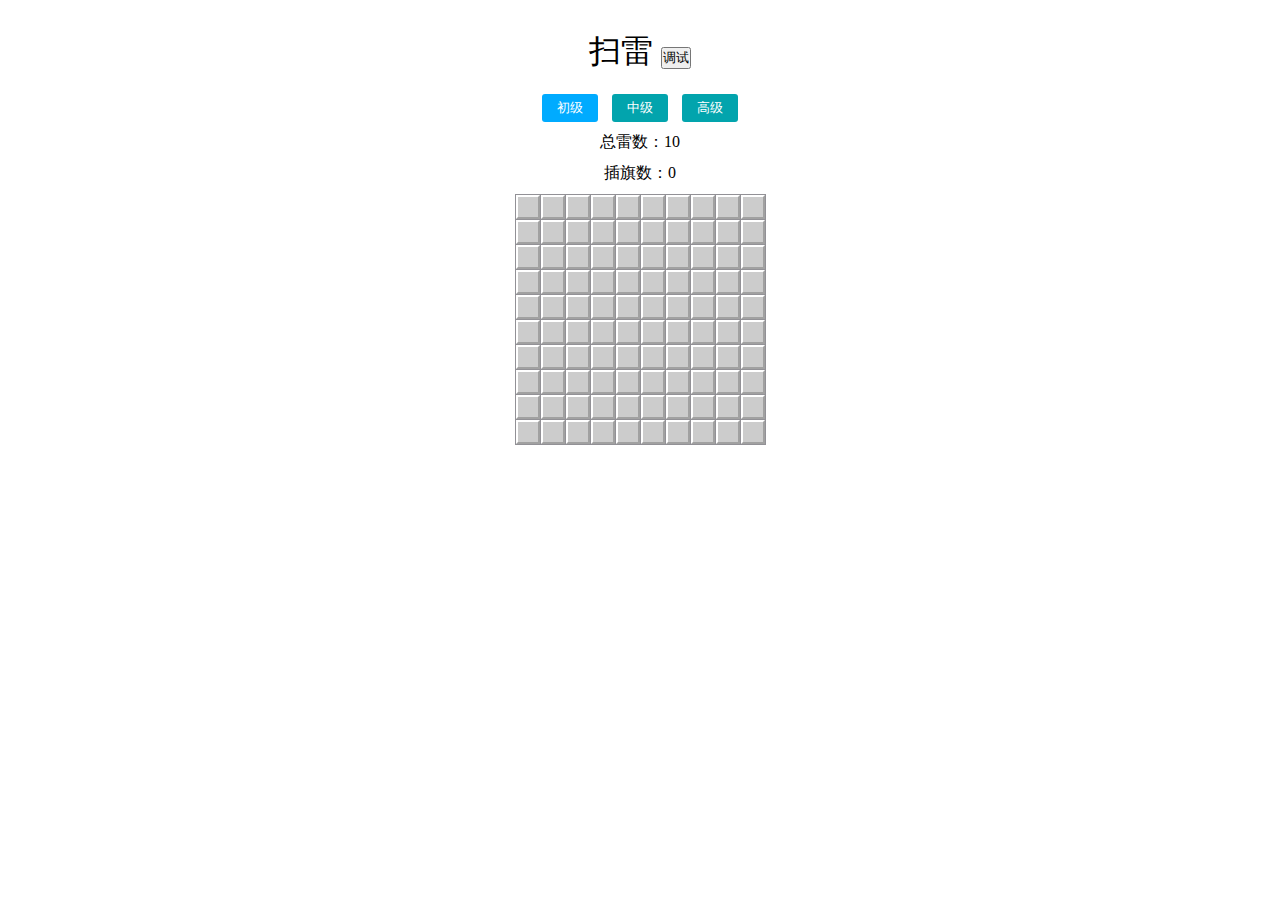
==== html/index.html @ b11a7c64 "first commmit" ====
<!DOCTYPE html>
<html lang="en">
<head>
    <meta charset="UTF-8">
    <meta http-equiv="X-UA-Compatible" content="IE=edge">
    <meta name="viewport" content="width=device-width, initial-scale=1.0">
    <title>扫雷游戏</title>
    <link rel="stylesheet" href="../css/index.css">
</head>
<body>
    <!-- 游戏最外层容器 -->
    <div class="container"> 
         <!-- 游戏标题 -->
        <h1>扫雷
            <button class="tiaoshi">调试</button>
        </h1>
        
        <!-- 调试 -->
    <div >
        
    </div>
        <!-- 游戏难度 -->
        <div class="level">
            <button class="active">初级</button>
            <button>中级</button>
            <button>高级</button>   
        </div>
        <!-- 游戏信息 -->
        <div>
            <div class="info">总雷数：<span class="mineNum">10</span></div>
            <div class="info">插旗数：<span class="flagNum">0</span></div>
        </div>
        <!-- 扫雷区域，通过js动态生成 -->
        <div class="mineArea"></div>
    </div>
    <script src="../js/tool.js"></script>
    <script src="../js/config.js"></script>
    <script src="../js/index.js"></script>
</body>
</html>
---- css/index.css ----
*{
    /* 初始化内外边距 */
    margin:0;
    padding:0;
    box-sizing: border-box;
}

/* 游戏最外层容器 */

/* 游戏标题 */
h1{
    text-align: center;
    font-size: 46;
    font-weight: 100;
    margin: 30px auto 20px auto;
}
/* 调试 */
.tiaoshi{
    cursor: pointer;
}
/* 游戏难度 */
.level{
    text-align: center;
    margin-bottom: 10px;
}

.level button{
    padding: 5px 15px;
    background: #02a4ad;
    color: white;
    outline: none;
    border: none;
    border-radius: 3px;
    margin: 0 5px;
    cursor: pointer;
}

.level button.active{
    background-color: #00abff;
}

/* 游戏信息 */
.info{
    text-align: center;
    font-weight: 200;
    margin: 10px auto;
}

/* 表格相关样式 */
table{
    background-color: #929196;
    margin:0 auto;
    border-spacing: 1px;
}

table td{
    width: 24px;
    height: 24px;
    background-color: #ccc;
    border:2px solid;
    border-color: #fff #a1a1a1 #a1a1a1 #fff;
    text-align: center;
    line-height: 24px;
    font-weight: bold;
    cursor: pointer;
}

td>div{
    width: 100%;
    height: 100%;
}

td>div.mine{
    background: #ccc url("../images/mine.png") center/cover no-repeat;
    opacity: 0;
}

td>div.mine.tiaoshi{
    background: #ccc url("../images/mine.png") center/cover no-repeat;
    opacity: 1;
}
td>div.flag{
    background: #ccc url("../images/flag.png") center/cover no-repeat;
    opacity:1; 
}

td>div.error{
    background-color: rgb(216,0,0);
}

td>div.right{
    background-color:green;
}

td>div.zero{
   width: 20px;   /*  更简单的方法？？？ */
    height: 20px;
    border-color: #d9d9d9;
    background: #d9d9d9;
}
td>div.one{
    width: 20px;
    height: 20px;
    border-color: #d9d9d9;
    background: #d9d9d9;
    color:#0332fe;
}
td>div.two{
    width: 20px;
    height: 20px;
    border-color: #d9d9d9;
    background: #d9d9d9;
    color:#019f02;
}
td>div.three{
    width: 20px;
    height: 20px;
    border-color: #d9d9d9;
    background: #d9d9d9;
    color:#ff2600;
}
td>div.four{
    width: 20px;
    height: 20px;
    border-color: #d9d9d9;
    background: #d9d9d9;
    color:#93208f;
}
td>div.five{
    width: 20px;
    height: 20px;
    border-color: #d9d9d9;
    background: #d9d9d9;
    color:#ff7f29;
}
td>div.six{
    width: 20px;
    height: 20px;
    border-color: #d9d9d9;
    background: #d9d9d9;
    color:#ff3fff;
}
td>div.seven{
    width: 20px;
    height: 20px;
    border-color: #d9d9d9;
    background: #d9d9d9;
    color:#3fffbf;
}
td>div.eight{
    width: 20px;
    height: 20px;
    border-color: #d9d9d9;
    background: #d9d9d9;
    color:#22ee0f;
}
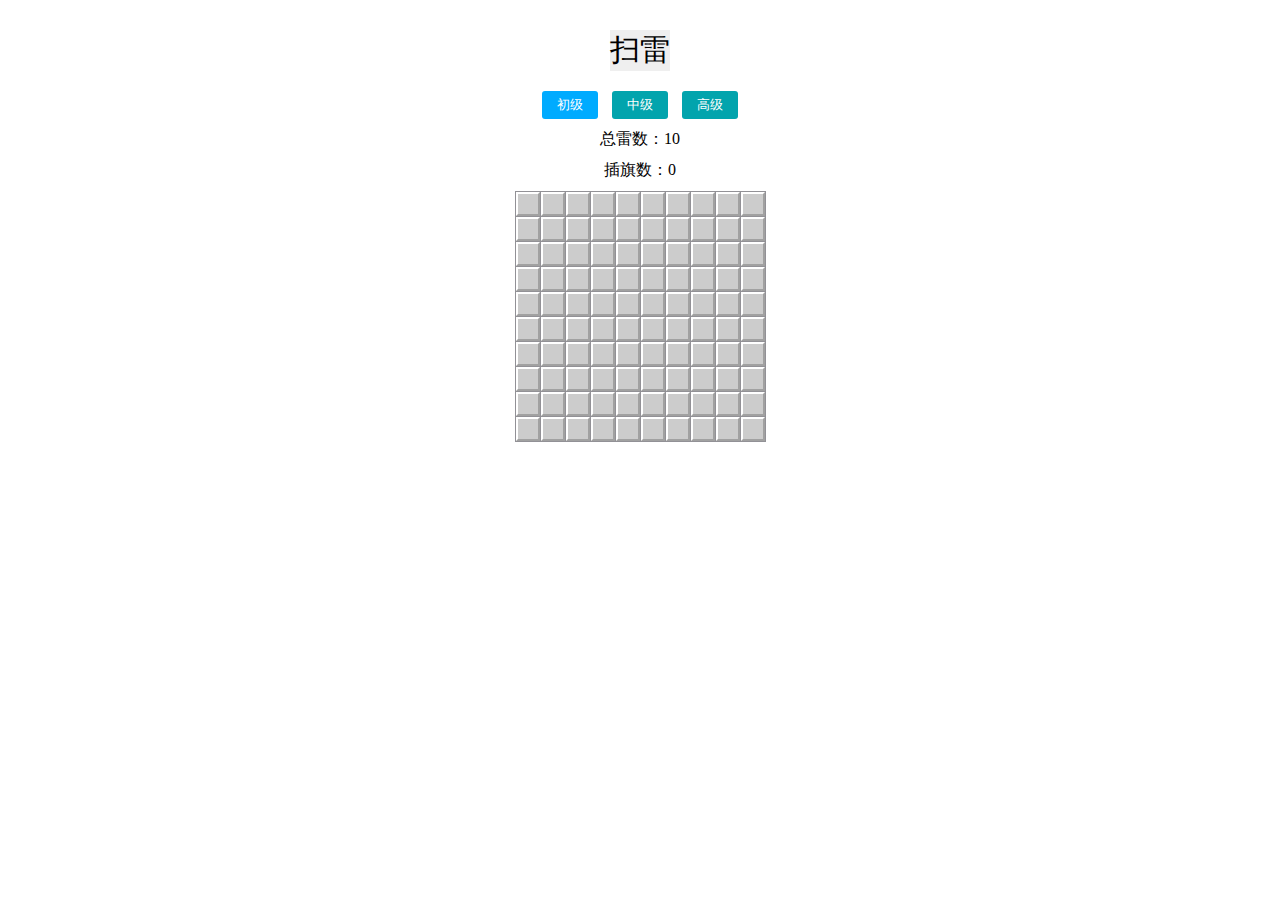
==== commit 4d824e4d: "temp" ====
--- a/html/index.html
+++ b/html/index.html
@@ -11,11 +11,10 @@
     <!-- 游戏最外层容器 -->
     <div class="container"> 
          <!-- 游戏标题 -->
-        <h1>扫雷
-            <button class="tiaoshi">调试</button>
-        </h1>
+        <div class="center"> 
+            <button class="title">扫雷</button>
+        </div>
         
-        <!-- 调试 -->
     <div >
         
     </div>
@@ -32,7 +31,7 @@
         </div>
         <!-- 扫雷区域，通过js动态生成 -->
         <div class="mineArea"></div>
-    </div>
+    </>
     <script src="../js/tool.js"></script>
     <script src="../js/config.js"></script>
     <script src="../js/index.js"></script>
--- a/css/index.css
+++ b/css/index.css
@@ -6,18 +6,19 @@
 }
 
 /* 游戏最外层容器 */
-
+.center{
+    text-align: center;
+}
 /* 游戏标题 */
-h1{
-    text-align: center;
-    font-size: 46;
+.title{
+   
+    font-size: 30px;  
     font-weight: 100;
     margin: 30px auto 20px auto;
+    cursor: pointer;
+    border-style: none;
 }
-/* 调试 */
-.tiaoshi{
-    cursor: pointer;
-}
+
 /* 游戏难度 */
 .level{
     text-align: center;
